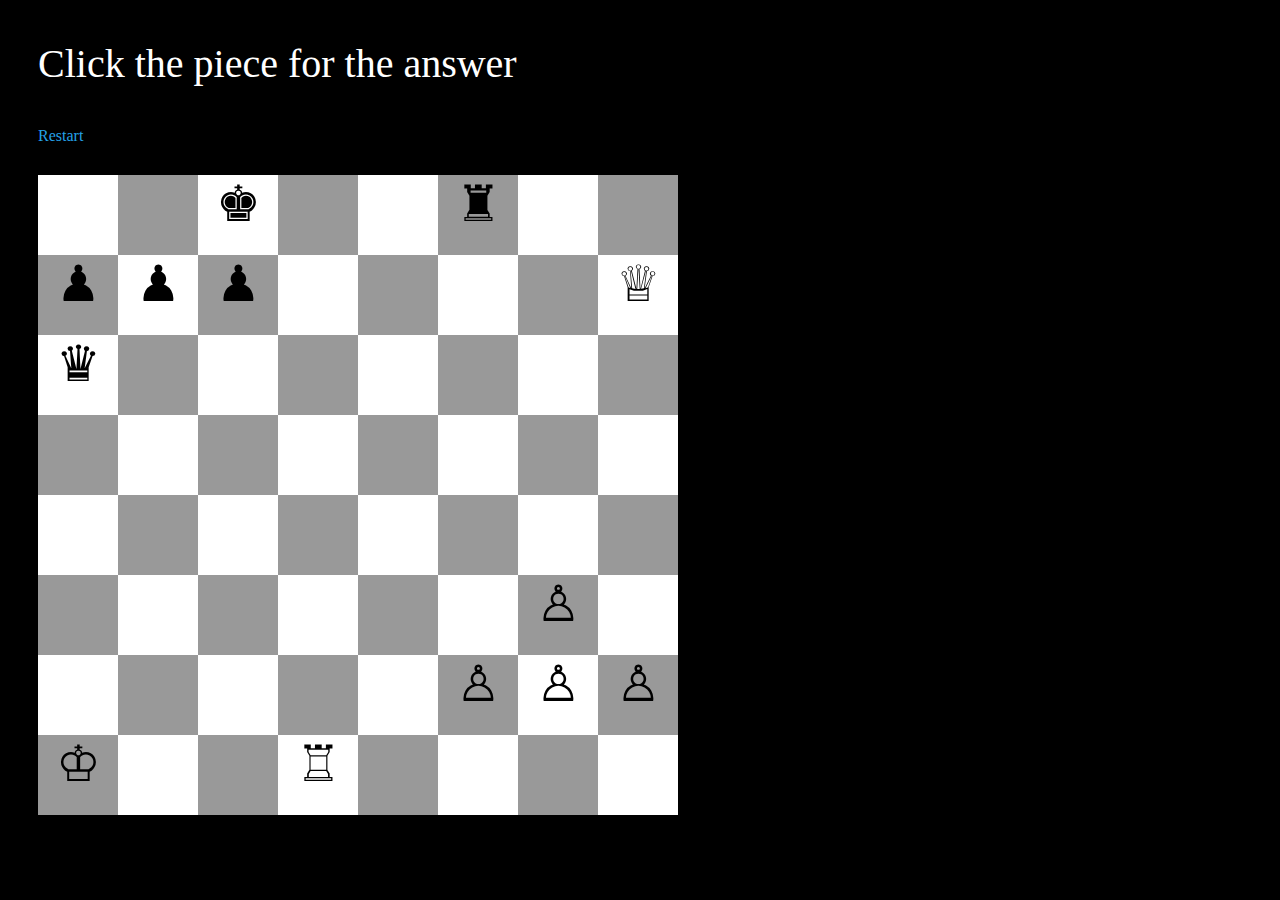
==== 1puzzle.html @ 6d27b572 "initial commit" ====
<!DOCTYPE html>
<html lang="en">
  <head>
    <meta charset="UTF-8" />
    <meta http-equiv="X-UA-Compatible" content="IE=edge" />
    <meta name="viewport" content="width=device-width, initial-scale=1.0" />
    <link rel="stylesheet" href="style.css" />
    <title>Puzzle</title>
  </head>
  <body>
    <p class="correct">Click the piece for the answer</p>
    <a href="/1puzzle">Restart</a>
    <div class="chessboard">
      <!-- 1st -->
      <div class="white"></div>
      <div class="black"></div>
      <div class="white">&#9818;</div>
      <div class="black"></div>
      <div class="white"></div>
      <div class="black">&#9820;</div>
      <div class="white"></div>
      <div class="black"></div>
      <!-- 2nd -->
      <div class="black">&#9823;</div>
      <div class="white">&#9823;</div>
      <div class="black">&#9823;</div>
      <div class="white" id="d7"></div>
      <div class="black"></div>
      <div class="white"></div>
      <div class="black"></div>
      <div class="white" id="h7">&#9813;</div>
      <!-- 3th -->
      <div class="white">&#9819;</div>
      <div class="black"></div>
      <div class="white"></div>
      <div class="black"></div>
      <div class="white"></div>
      <div class="black"></div>
      <div class="white"></div>
      <div class="black"></div>
      <!-- 4st -->
      <div class="black"></div>
      <div class="white"></div>
      <div class="black"></div>
      <div class="white"></div>
      <div class="black"></div>
      <div class="white"></div>
      <div class="black"></div>
      <div class="white"></div>
      <!-- 5th -->
      <div class="white"></div>
      <div class="black"></div>
      <div class="white"></div>
      <div class="black"></div>
      <div class="white"></div>
      <div class="black"></div>
      <div class="white"></div>
      <div class="black"></div>
      <!-- 6th -->
      <div class="black"></div>
      <div class="white"></div>
      <div class="black"></div>
      <div class="white"></div>
      <div class="black"></div>
      <div class="white"></div>
      <div class="black">&#9817;</div>
      <div class="white"></div>
      <!-- 7th -->
      <div class="white"></div>
      <div class="black"></div>
      <div class="white"></div>
      <div class="black"></div>
      <div class="white"></div>
      <div class="black">&#9817;</div>
      <div class="white">&#9817;</div>
      <div class="black">&#9817;</div>
      <!-- 8th -->
      <div class="black">&#9812;</div>
      <div class="white"></div>
      <div class="black"></div>
      <div class="white">&#9814;</div>
      <div class="black"></div>
      <div class="white"></div>
      <div class="black"></div>
      <div class="white"></div>
    </div>

    <script src="js/1script.js"></script>
  </body>
</html>
---- style.css ----
body {
  background-color: #000000;
}

a {
  margin-left: 30px;
  color: rgb(36, 161, 233);
  text-decoration: none;
}

a:hover {
  text-decoration: underline;
}

p {
  color: white;
  margin-left: 30px;
}

.chessboard {
  width: 640px;
  height: 640px;
  margin: 20px;
  border: 10px solid rgb(0, 0, 0);
}

.black {
  float: left;
  width: 80px;
  height: 80px;
  background-color: #999;
  font-size: 50px;
  text-align: center;
  display: table-cell;
  vertical-align: middle;
}

.white {
  float: left;
  width: 80px;
  height: 80px;
  background-color: #fff;
  font-size: 50px;
  text-align: center;
  display: table-cell;
  vertical-align: middle;
}

.yellow {
  float: left;
  width: 80px;
  height: 80px;
  background-color: rgb(225, 255, 58);
  font-size: 50px;
  text-align: center;
  display: table-cell;
  vertical-align: middle;
}

.red {
  float: left;
  width: 80px;
  height: 80px;
  background-color: rgb(226, 41, 41);
  font-size: 50px;
  text-align: center;
  display: table-cell;
  vertical-align: middle;
}

.green {
  float: left;
  width: 80px;
  height: 80px;
  background-color: rgb(19, 182, 33);
  font-size: 50px;
  text-align: center;
  display: table-cell;
  vertical-align: middle;
}

.correct {
  font-size: 40px;
}

.right {
  color: green;
  font-size: 40px;
}
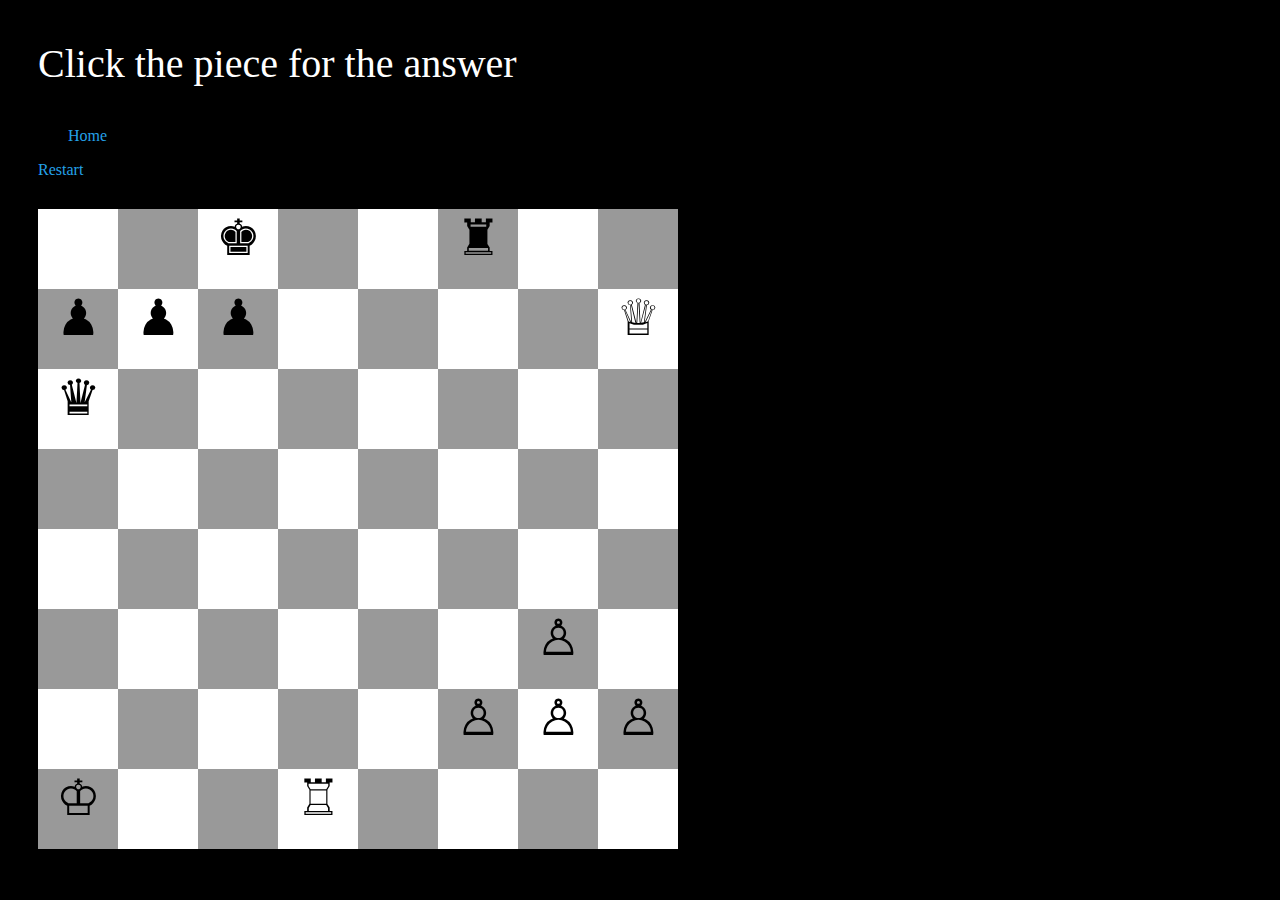
==== commit 6f121ce1: "Adding a home link" ====
--- a/1puzzle.html
+++ b/1puzzle.html
@@ -9,6 +9,9 @@
   </head>
   <body>
     <p class="correct">Click the piece for the answer</p>
+    <p>
+      <a href="/">Home</a>
+    </p>
     <a href="/1puzzle">Restart</a>
     <div class="chessboard">
       <!-- 1st -->
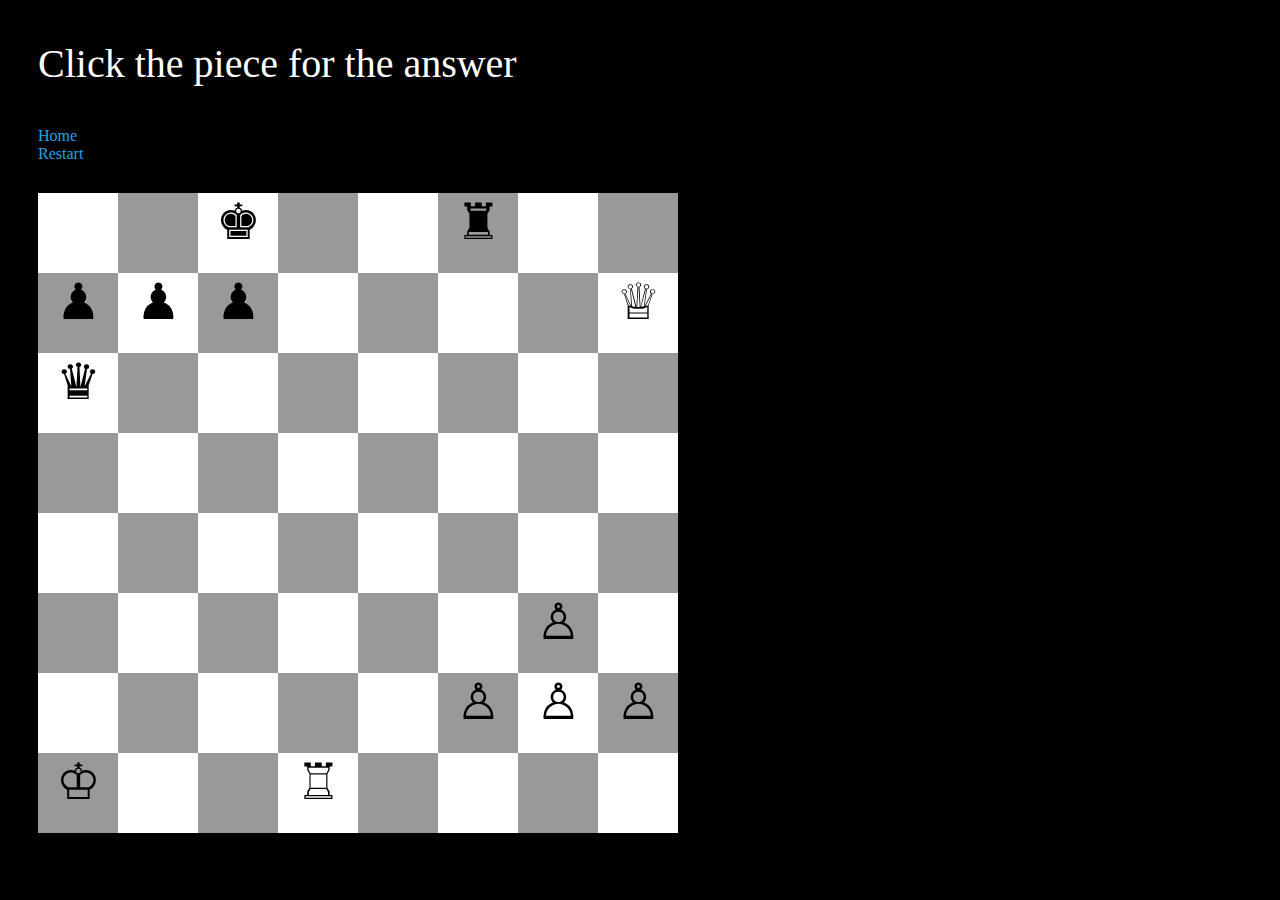
==== commit 2b8ce4c5: "Fixing margins" ====
--- a/1puzzle.html
+++ b/1puzzle.html
@@ -9,9 +9,7 @@
   </head>
   <body>
     <p class="correct">Click the piece for the answer</p>
-    <p>
-      <a href="/">Home</a>
-    </p>
+    <a href="/">Home</a><br>
     <a href="/1puzzle">Restart</a>
     <div class="chessboard">
       <!-- 1st -->
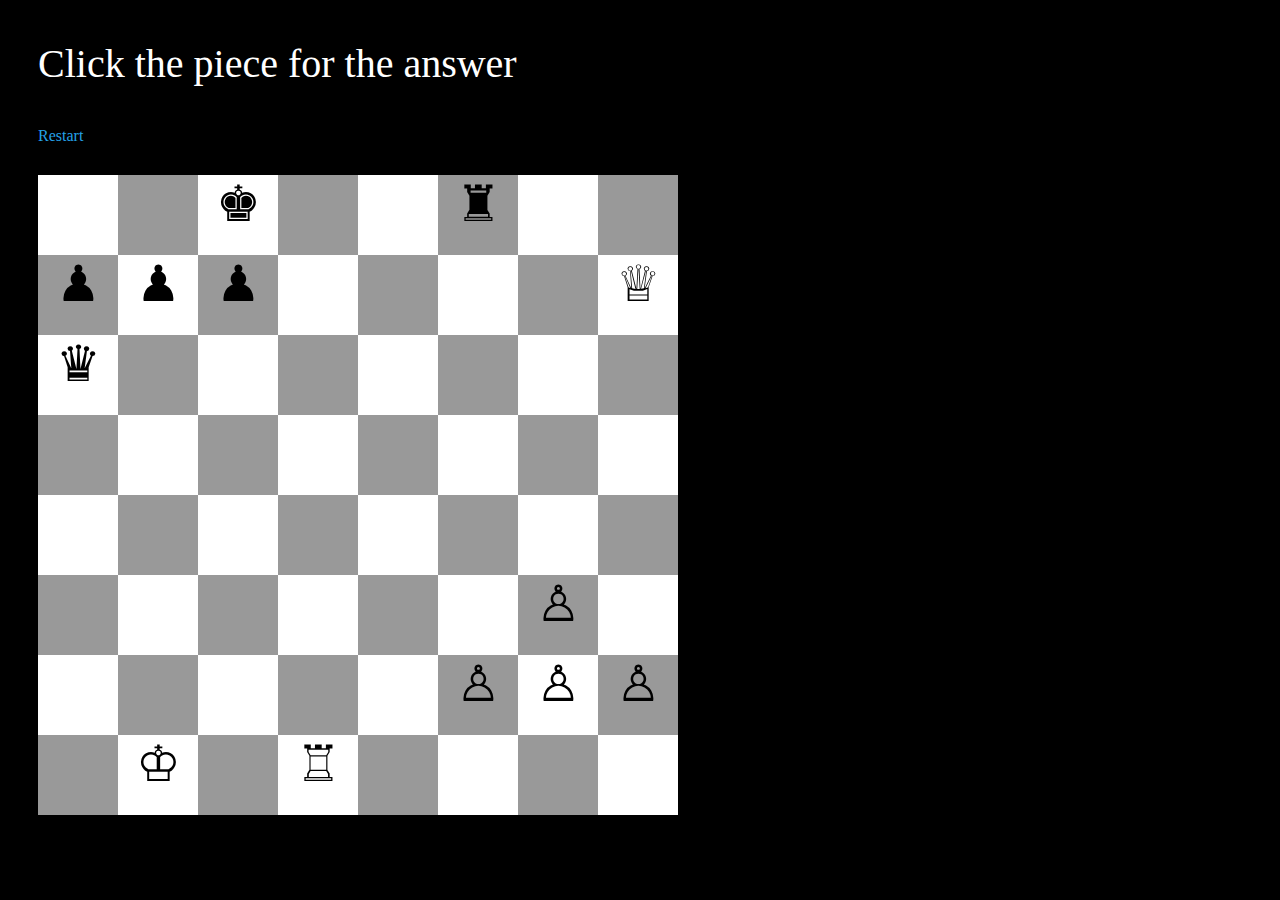
==== commit 0ff535af: "Fixing the position of the king" ====
--- a/1puzzle.html
+++ b/1puzzle.html
@@ -9,7 +9,6 @@
   </head>
   <body>
     <p class="correct">Click the piece for the answer</p>
-    <a href="/">Home</a><br>
     <a href="/1puzzle">Restart</a>
     <div class="chessboard">
       <!-- 1st -->
@@ -76,8 +75,8 @@
       <div class="white">&#9817;</div>
       <div class="black">&#9817;</div>
       <!-- 8th -->
-      <div class="black">&#9812;</div>
-      <div class="white"></div>
+      <div class="black"></div>
+      <div class="white">&#9812;</div>
       <div class="black"></div>
       <div class="white">&#9814;</div>
       <div class="black"></div>
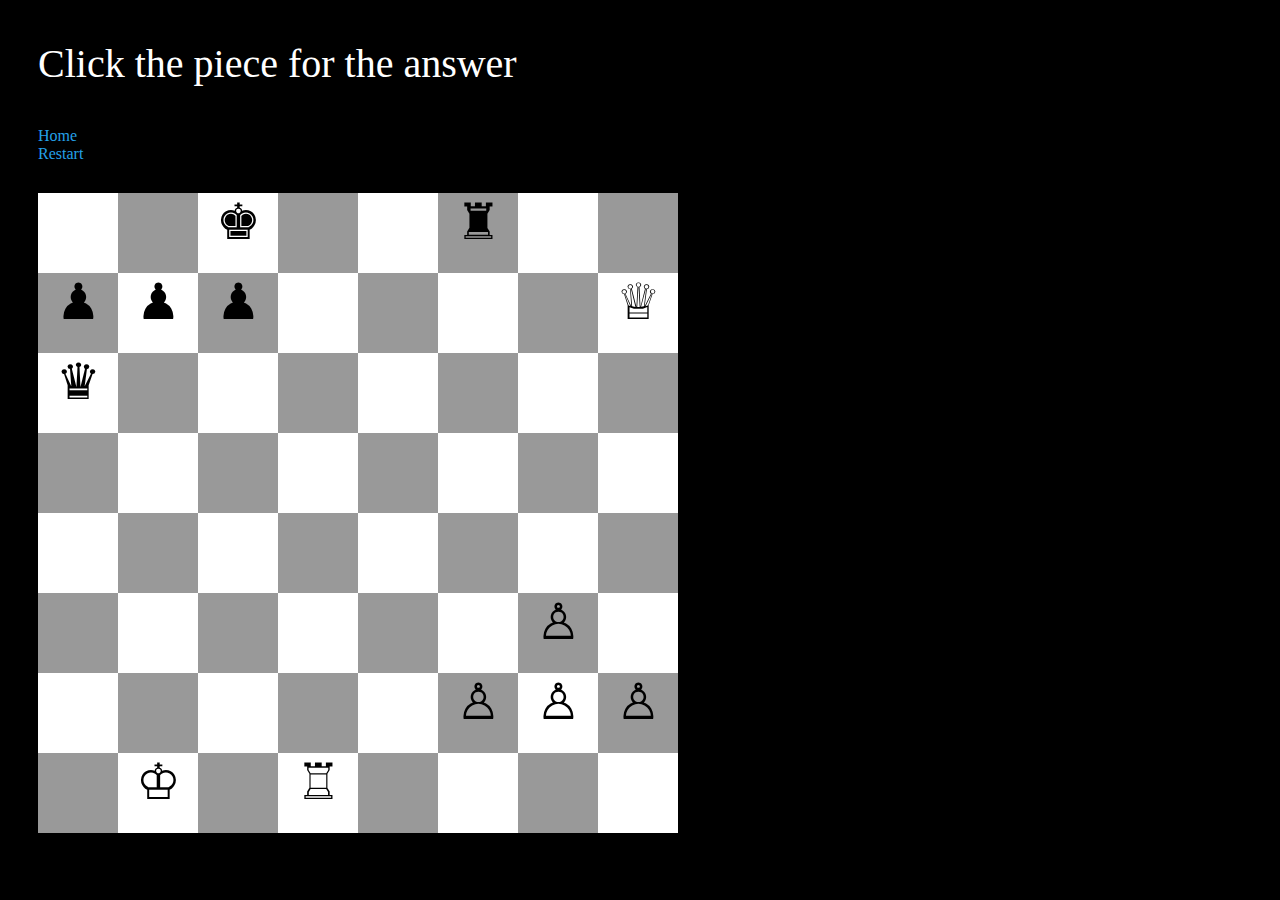
==== commit 3338b14d: "Update 1puzzle.html" ====
--- a/1puzzle.html
+++ b/1puzzle.html
@@ -9,6 +9,7 @@
   </head>
   <body>
     <p class="correct">Click the piece for the answer</p>
+    <a href="/">Home</a><br />
     <a href="/1puzzle">Restart</a>
     <div class="chessboard">
       <!-- 1st -->
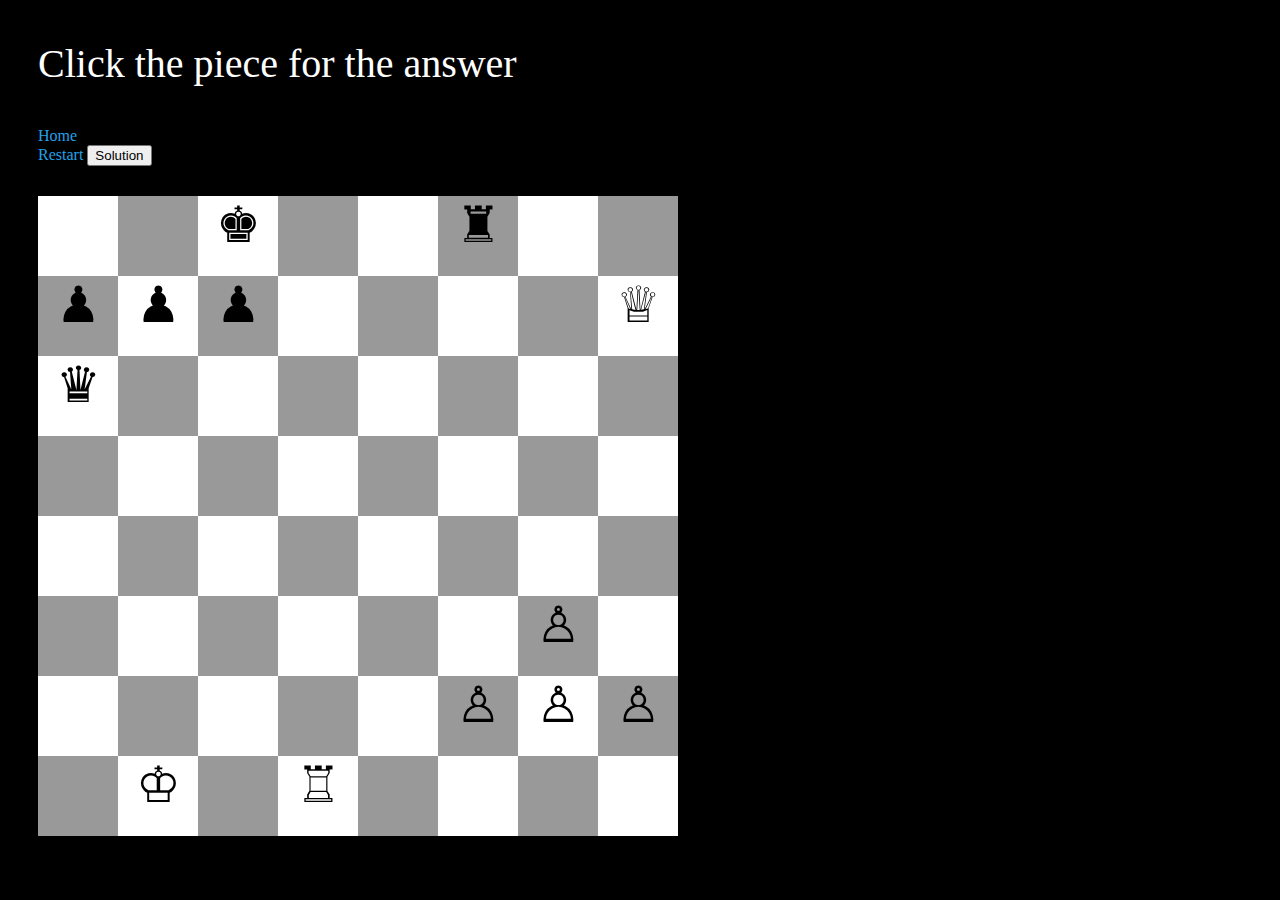
==== commit ee3a9747: "adding solution button" ====
--- a/1puzzle.html
+++ b/1puzzle.html
@@ -11,6 +11,8 @@
     <p class="correct">Click the piece for the answer</p>
     <a href="/">Home</a><br />
     <a href="/1puzzle">Restart</a>
+
+    <button id="solution">Solution</button>
     <div class="chessboard">
       <!-- 1st -->
       <div class="white"></div>
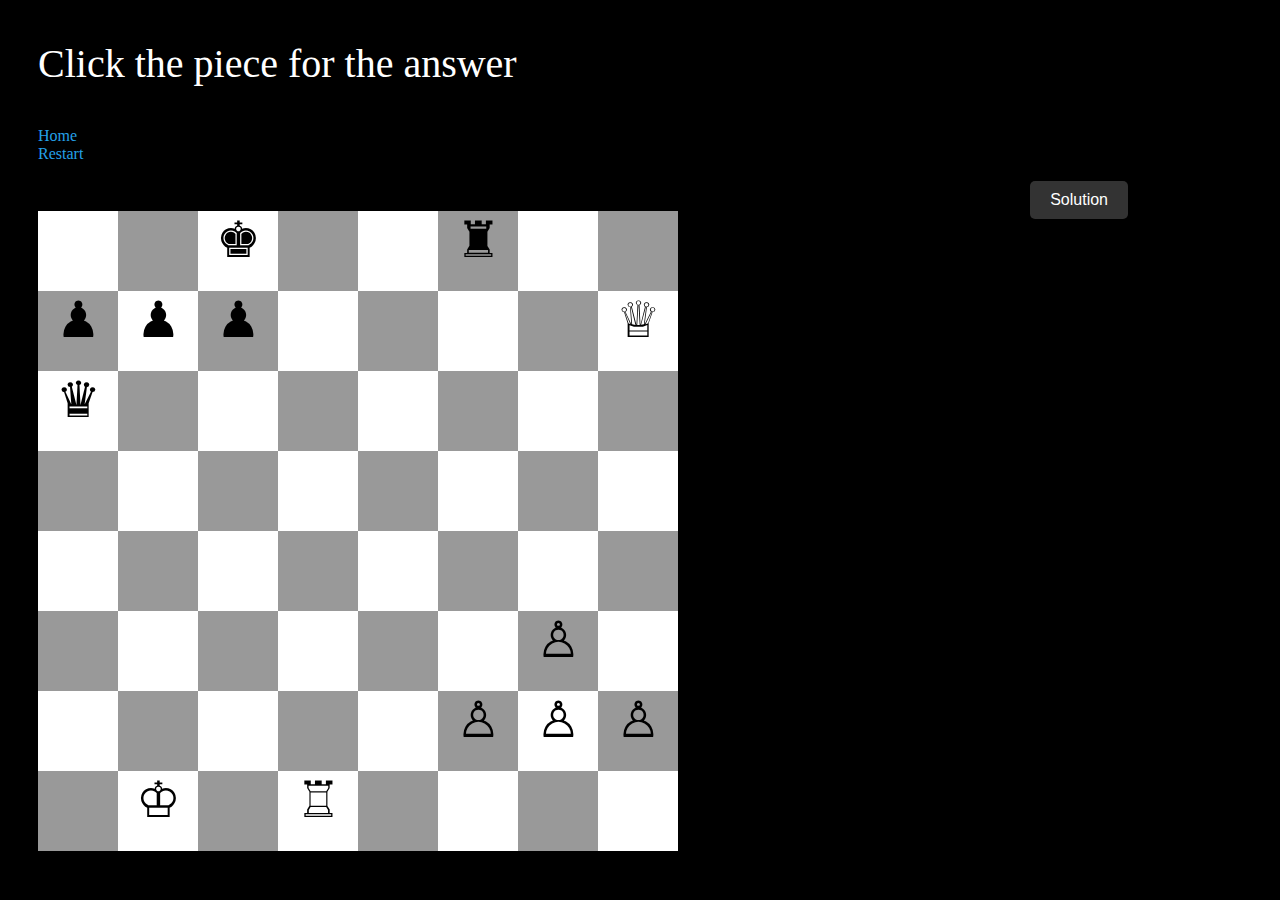
==== commit 702e4dc4: "*" ====
--- a/1puzzle.html
+++ b/1puzzle.html
@@ -11,7 +11,7 @@
     <p class="correct">Click the piece for the answer</p>
     <a href="/">Home</a><br />
     <a href="/1puzzle">Restart</a>
-
+    <br /><br />
     <button id="solution">Solution</button>
     <div class="chessboard">
       <!-- 1st -->
--- a/style.css
+++ b/style.css
@@ -12,6 +12,18 @@
   text-decoration: underline;
 }
 
+#solution {
+  float: right;
+  margin-right: 144px;
+  background: #333;
+  color: #fff;
+  font-size: inherit;
+  padding: 10px 20px;
+  border: none;
+  cursor: pointer;
+  border-radius: 5px;
+}
+
 p {
   color: white;
   margin-left: 30px;
@@ -20,6 +32,7 @@
 .chessboard {
   width: 640px;
   height: 640px;
+  cursor: pointer;
   margin: 20px;
   border: 10px solid rgb(0, 0, 0);
 }
